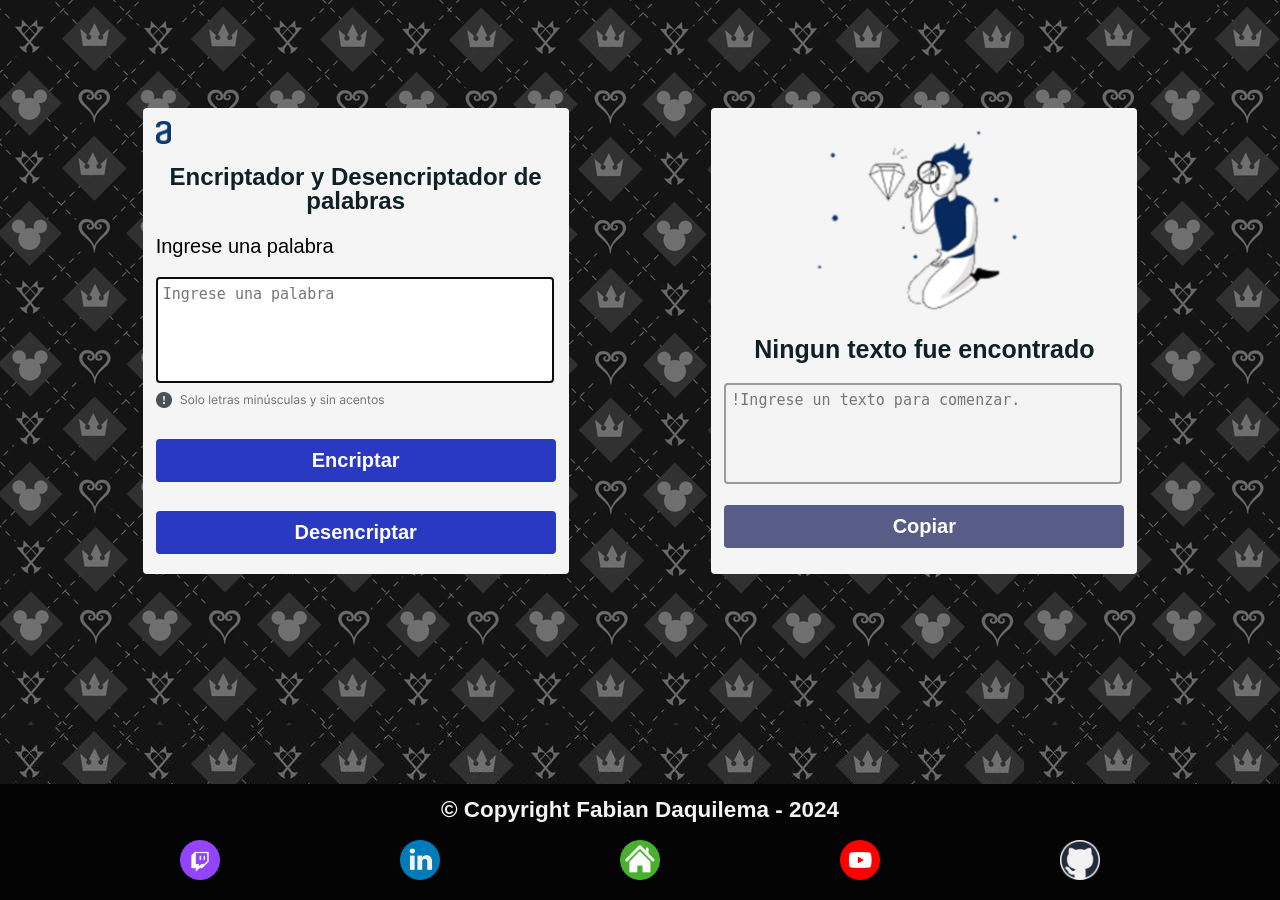
==== index.html @ 50957532 "Add files via upload" ====
<!DOCTYPE html>
<html lang="en"> 
    <head> <!-- es el cerebro de la pagina web -->
        <meta charset="UTF-8">   <!-- Para usar la escritura latina -->
        <title>Encriptador y Desencriptador</title> <!-- Da nombre a la pagina -->
        <meta name="viewport" content="width=device-width, minimum-scale=1, initial-scale=1"> <!-- Para que se adapte a la pantalla en la que se encuentra -->
        <link rel="shortcut icon" href="./IMG/Kirbo.ico"> <!-- Da icono a la pestaña de la pagina -->
        <link rel="stylesheet" href="./CSS/reset.css"> <!-- Conecta el archivo CSS para ser usado en la pagina --><!-- Este CSS es para quitar los diseños que estan por defectos-->
        <link rel="stylesheet" href="./CSS/style.css"> <!-- Conecta el archivo CSS para ser usado en la pagina --><!-- Este CSS es para darle forma y diseño a nuestra pagina-->
        <script type="text/javascript" src="./JS/funciones.js"></script> <!-- Conecta el archivo js para ser usado en la pagina --><!-- Este sj contiene las funciones de encriptar y desencriptar de la pagina-->
    </head>
    
    <body>
        <div id="content">
            <main>
                <div class="movil">
                    <form> <!-- Para crear formulario en mi pagina -->
                        <div> <img src="IMG/logo.png"  alt="logo" class="alura"></img> </div><!-- Conecta el archivo jpg para ser usado en la pagina-->
                        
                        <h1>Encriptador y Desencriptador de palabras</h1> <!-- Para titulo que se visualisa -->
                        
                        <div class="inicio">
                            <!-- Usar el mismo nombre del for e id ayuda a que esten entrelasados -->
                            <label for="frase">Ingrese una palabra</label> <!-- muestra texto en pantalla de un formulario-->
                            <textarea id="frase" name="" type="text" onkeyup="remplazar(this)" placeholder="Ingrese una palabra"></textarea>
                            <!-- crea un cuadro para ingresar texto y que sea obligatorio de llenar dentro de un formulario, ademas tendra una funcion que se estara cumpliendo consecutivamente-->
                        </div> 
        
                        <img src="IMG/infor.png"  alt="infor"></img><!-- Conecta el archivo jpg para ser usado en la pagina-->
        
                        <button type="button" onclick="encriptar()" id="enc">Encriptar</button> <!-- crea un boton que al ser presionado va a ejecutar una funcion del js-->
                        <button type="button" onclick="desencriptar()" id="desen">Desencriptar</button>
                    </form>
        
                    <form class="mostrar" id="cuadro_dos"> <!-- Para crear formulario en mi pagina -->
                        <div style="text-align: center;"> <img src="IMG/vacio.png"  id="busqueda"></img>  </div><!-- Conecta el archivo jpg para ser usado en la pagina-->
                       
                        <h1 id="mensaje">Ningun texto fue encontrado</h1> <!-- Para titulo que se visualisa -->
                                        
                        <div class="codificar"><textarea id="respuesta"  type="text" placeholder="!Ingrese un texto para comenzar." disabled="disabled"></textarea></div> <!-- muestra texto en pantalla de un formulario y sera el encargado de mostrar el resultado de la codificacion y decodificacion -->
                        
                        <button type="button" onclick="copiar()" disabled="disabled" id="cop">Copiar</button><!-- crea un boton que al ser presionado va a ejecutar una funcion del js-->
                    </form>
                </div>

            </main>
    
            <footer>
                <section class="pie" style="margin-bottom: 5px;"> <p class="copyright">© Copyright Fabian Daquilema - 2024</p> </section>
            
                <section style="display: flex; margin: 13.2px 0; justify-content: space-evenly;align-content: center;">
                    <div>
                        <a href="https://www.twitch.tv/kirbo1997" target="_blank"><img src="IMG/twitch.png" alt="Twitch" class="enlace"></img></a> <!-- Conecta el archivo jpg para ser usado en la pagina para usarlo como hipervinculo y le doy un nombre a esa imagen-->
                    </div>
                    
                    <div>
                        <a href="https://www.linkedin.com/in/fabian-daquilema-aguayo-8b4745134" target="_blank"><img src="IMG/linkedin.png" alt="Linkedin" class="enlace"></img></a> <!-- Conecta el archivo jpg para ser usado en la pagina para usarlo como hipervinculo y le doy un nombre a esa imagen-->
                    </div>
                
                    <div>
                        <a href="https://kirbo97.github.io/Portafolio/"><img src="IMG/Home.png" alt="Menu" class="enlace"></img></a> <!-- Conecta el archivo jpg para ser usado en la pagina para usarlo como hipervinculo y le doy un nombre a esa imagen-->
                    </div>
    
                    <div>
                        <a href="https://www.youtube.com/@kirbo1997" target="_blank"><img src="IMG/youtube.png"  alt="Youtube" class="enlace"></img></a> <!-- Conecta el archivo jpg para ser usado en la pagina para usarlo como hipervinculo y le doy un nombre a esa imagen-->
                    </div>
    
                    <div>
                        <a href="https://github.com/Kirbo97?tab=repositories" target="_blank"><img src="IMG/GitHub-v2.png" alt="Github" class="enlace"></img></a> <!-- Conecta el archivo jpg para ser usado en la pagina para usarlo como hipervinculo y le doy un nombre a esa imagen-->
                    </div>
                </section>
            </footer> 
        </div>    
    </body>
</html>
---- CSS/style.css ----
/* ********************************* */
/*  Diseños para Moviles (426 x 790) */
/* ********************************* */

/*Con la linea para que se adapte a la pantalla en la que se encuentra, el tamaño para el Movil es (max-width:426px), sin es linea el tamaño para Movil es (max-width:980px)*/

/* defino que solo altere estos elementos cuando la pantalla del dispositivo sea un telefono */
@media screen and (max-width:980px){
    form {
        width: 85% !important; /* le indico que ocupe un margen externo arriba, derecha, abajo y para izquierda */
    }

    .movil{
        align-items: center !important; /* le indico que los elemento del bloque flexible se organinse en columna*/
        margin:7vh 0 !important;
    }

    #cuadro_dos{
        margin-top: 5em !important; /* le doy un margen superior*/
    }

    section .enlace {
        width: 30px !important; /* ajusto el tamaño que tendra esta clase */
    }

    section .copyright {
        font-size:  5vw !important; /* defino el tamaño del texto*/
    }

    #cop{
        margin-top: 15px !important; /* le doy un margen superior*/
    }
}

/* defino que solo altere estos elementos cuando la pantalla del dispositivo sea un telefono y que este en vertical*/
@media screen and (max-height:600px) and (orientation:landscape){  

    #cuadro_dos{
        margin-top: 5em !important; /* le doy un margen superior*/
    }

    #movil{
        align-items: center !important; /* le indico que los elemento del bloque flexible se organinse en columna*/
        row-gap: 12vh !important;
        margin:7vh 0 !important;
    } 

    .inicio textarea, .codificar textarea {
        width: 96.6% !important; /* defino el ancho del cuadro de texto */
    }

    #cop{
        margin-top: 15px !important; /* le doy un margen superior*/
    }

    section .copyright {
        font-size: 21.5px !important; /* defino el tamaño del texto*/
    }
}

/* ******************* */
/*  Diseños generales  */
/* ******************* */

/* La etiqueta "html" tendra cierta carasteristica */
html{
    height: 100%; /* Para que ocupe toda la altura */
    font-size: 100%;
    margin: 0px; 
    padding: 0px; 
}

/* La etiqueta "body" tendra cierta carasteristica */
body {
    background: url('../IMG/fondo.jpg') repeat; 
    background-attachment: fixed;
    margin: 0;
    padding: 0;
    display: flex; /* Usamos flexbox para organizar el contenido */
    flex-direction: column; /* La dirección de los elementos será de arriba a abajo */
    min-height: 100vh; /* Asegura que el body tenga al menos la altura de la ventana */
}

/* esta ID evita que el borde golpee debajo de objetos flotantes */
#content {
    font-family: 'Helvetica', 'Arial', sans-serif;
    line-height: 1.5em;
    overflow: hidden;
    z-index: 0;
    flex-grow: 1; /* Permite que el contenido principal crezca para ocupar el espacio restante */
    display: flex;
    justify-content: space-between;
    flex-direction: column;
}

/* Centra los formularios */
.movil {
    margin: 12vh 0;
    display: flex;
    justify-content: space-evenly;
    flex-wrap: wrap;
}

/* defino que la etiqueta "form" tendra tendra ciertas caracteristicas */
form {
    width: 400px; /* ajusto el tamaño que tendra esta clase */
    padding: 13px 13px 0 13px; /* le indico que ocupe un relleno de 13px para arriba, derecha, abajo y para izquierda */
    background-color: whitesmoke; /* defino un color de fondo */
    border-radius: 4px; /* le indico que las esquinas de los bordes sean curveados */
    font-size: 12px; /* defino el tamaño del texto*/
}

/* defino que solo la etiqueta "button" dentro del bloque con la etiqueta "form" tendra tendra ciertas caracteristicas */
form button {
    padding: 10px; /* le indico que ocupe un relleno de 20px para todo los lados */
    margin-bottom: 5%; /* le doy un margen inferior*/
    width: 100%; /* ajusto el tamaño que tendra esta clase */
    font-size: 20px; /* defino el tamaño del texto*/
    font-weight: bold;  /* ajusto el formato del texto para que tenga negrita*/
    color: white; /* defino el color del texto */
    background-color: rgb(41, 57, 194); /* defino un color de fondo */
    border: none; /* defino que no tenga bordes */
    border-radius: 4px; /* le indico que las esquinas de los bordes sean curveados */
    transition: 800ms; /* el doy un tiempo de transicion para cuando va a sufrir un cambio fisico se tome ese tiempo*/
    cursor:pointer; /* el maus cambiara al estar sobre el*/
}

/* defino que solo la etiqueta "button" con propiedad "hover" (detecta cuando el maus este en sima) y propiedad "enabled" (aplica a todo lo que este abilitado) dentro del bloque con la etiqueta "form", solo ejecute las caracteristicas mientras que el maus este sobre el y cuando este activado*/
form button:hover:enabled {
    box-shadow: 4px 4px 30px 2px #000000; /* el doy un formato al borde que en este caso es de sombra 10 desplazamiento-x | 10 desplazamiento-y | 30 radio de desenfoque | 15 radio de extensión | color*/
}

/* defino que solo la etiqueta "button" con propiedad "disabled" (aplica a todo lo que este desabilitado) dentro del bloque con la etiqueta "form", solo ejecute las caracteristicas a todo lo que este desactivado*/
form button:disabled {
    background-color: rgb(88, 93, 136); /* defino un color de fondo */
}

.inicio textarea, .codificar textarea {
    width: 96%; /* defino el ancho del cuadro de texto */ /* defino el ancho del cuadro de texto */
}

/* *************** */
/*  PRIMER CUADRO  */
/* *************** */

/* defino que solo la clase "alura" tendra tendra ciertas caracteristicas */
.alura {
    width: 15px; /* ajusto el tamaño que tendra esta clase */
}

/* defino que solo la etiqueta "h1" dentro del bloque con la etiqueta "form" y la id "mensaje" dentro de la etiqueta "h1" tendra tendra ciertas caracteristicas */
form h1, #mensaje {
    color: #0f2027; /* defino el color del texto */
    text-align: center; /* defino que el texto este centrado*/
    display: block; /* le indico que el elemento sea como un bloque al igual que la etiqueta "div" respetando el ancho, el alto y los márgenes verticales de cada elemento*/
    font-size: 2em; /* defino el tamaño del texto*/
    margin-block-start: 0.55em; /* defino la posisiones del texto*/
    margin-block-end: 0.67em; /* defino la posisiones del texto*/
    margin-inline-start: 0px; /* defino la posisiones del texto*/
    margin-inline-end: 0px; /* defino la posisiones del texto*/
    font-weight: bold; /* defino el formato del en negrita*/
}

/* defino que solo la clase "inicio" tendra tendra ciertas caracteristicas */
.inicio {
    font-size: 20px; /* defino el tamaño del texto*/
    display: flex; /* le indico que el elemento sea como un bloque (igual que la etiqueta "div") flexible y estaran en la misma linea (segun como este el html) ademas cada elemento se ajustara al tamaño proporcionado por bloque en el que se encuentran*/
    flex-direction: column; /* le indico que los elemento del bloque flexible se organinse en columna*/
}

/* defino que solo etiqueta "label" dentro del bloque con la clase "inicio" tendra tendra ciertas caracteristicas */
.inicio label{
    padding: 5px 0 14px 0; /* le indico que ocupe un margen externo (arriba, derecha, abajo y izquierda) */
}

/* defino que solo etiqueta "input" dentro del bloque con la clase "inicio" tendra tendra ciertas caracteristicas */
.inicio textarea {
    height: 10vh; /* defino el alto del cuadro de texto */
    resize: none; /* Desactiva el redimensionamiento del cuadro de texto */
    border: 2px solid #0c0c0c; /* le indico que los bordes tengan un grosor de 2px, el tipo de borde y el color */
	border-radius: 4px; /* le indico que las esquinas de los bordes sean curveados */
	font-size: 15px; /* defino el tamaño del texto*/
	padding: 6px 5px; /* le indico que ocupe un margen externo vertical (arriba y abajo) y horizontal (derecha y izquierda) */
    margin: 5px 0 8px 0; /* le indico que ocupe un margen externo arriba, derecha, abajo y para izquierda */
}

/* defino que solo la id "enc" tendra tendra ciertas caracteristicas */
#enc{
	margin-top: 22px; /* le doy un margen superior*/
}

/* defino que solo la id "desenc" tendra tendra ciertas caracteristicas */
#desen{
	margin-top: 9px; /* le doy un margen superior*/
}

/* **************** */
/*  SEGUNDO CUADRO  */
/* **************** */

/* defino que solo la clase "mostrar" tendra tendra ciertas caracteristicas */
.mostrar{
    display: flex; /* le indico que el elemento sea como un bloque (igual que la etiqueta "div") flexible y estaran en la misma linea (segun como este el html) ademas cada elemento se ajustara al tamaño proporcionado por bloque en el que se encuentran*/
    flex-direction: column; /* le indico que los elemento del bloque flexible se organinse en columna*/
}

/* defino que solo la clase "busqueda" tendra tendra ciertas caracteristicas */
#busqueda {
    width: 230px; /* ajusto el tamaño que tendra esta clase */
}

/* defino que solo la id "mensaje" tendra tendra ciertas caracteristicas */
#mensaje {
    font-size: 25px; /* defino el tamaño del texto*/
}

/* defino que solo etiqueta "input" dentro del bloque con la clase "codificar" tendra tendra ciertas caracteristicas */
.codificar textarea {
    height: 9.5vh; /* defino el alto del cuadro de texto */
    resize: none; /* Desactiva el redimensionamiento del cuadro de texto */
    border: 2px solid #9b9999; /* le indico que los bordes tengan un grosor de 2px, el tipo de borde y el color */
	border-radius: 4px; /* le indico que las esquinas de los bordes sean curveados */
	font-size: 15px; /* defino el tamaño del texto*/
	padding: 6px 5px; /* le indico que ocupe un margen externo vertical (arriba y abajo) y horizontal (derecha y izquierda) */
    margin: 5px 0 8px 0; /* le indico que ocupe un margen externo arriba, derecha, abajo y para izquierda */
}

/* defino que solo la id "cop" tendra tendra ciertas caracteristicas */
#cop{
    margin-top: 5px; /* le doy un margen superior*/
}

/* **************** */
/*  Pied de pagina  */
/* **************** */

/* defino que solo la etiqueta "footer" tendra tendra ciertas caracteristicas */
footer { 
    background: rgb(4, 4, 4); /* defino que color de fondo */
    width: 100%;  /* ajusto el tamaño que tendra esta clase */
    display: flex; /* le indico que el elemento sea como un bloque (igual que la etiqueta "div") flexible y estaran en la misma linea (segun como este el html) ademas cada elemento se ajustara al tamaño interno proporcionado por bloque en el que se encuentran*/
    flex-direction: column; /* le indico que los elemento del bloque flexible se organinse en columna*/
}

/* defino que solo la etiqueta "section" tendra tendra ciertas caracteristicas */
section.pie{
    display: flex; /* le indico que el elemento sea como un bloque (igual que la etiqueta "div") flexible y estaran en la misma linea (segun como este el html) ademas cada elemento se ajustara al tamaño interno proporcionado por bloque en el que se encuentran*/
    flex-direction: row; /* le indico que los elemento del bloque flexible se organinse en fila*/
}

/* defino que solo la clase "copyright" dentro del bloque con la etiqueta "section" tendra tendra ciertas caracteristicas */
section .copyright {
    display: flex; /* le indico que el elemento sea como un bloque (igual que la etiqueta "div") flexible y estaran en la misma linea (segun como este el html) ademas cada elemento se ajustara al tamaño interno proporcionado por bloque en el que se encuentran*/
    flex-direction: row; /* le indico que los elemento del bloque flexible se organinse en fila*/
    font-size: 22.5px; /* defino el tamaño del texto*/
    color: #f3f5f3; /* defino el color del texto*/
    font-weight: bold;  /* ajusto el formato del texto para que tenga negrita*/
    margin:  14px auto 0 auto; /* le pongo el margen al posedor de esta clase para alinear la altura de la letra (arriba, derecha, abajo y izquierda)*/
}

/* defino que solo la clase "logo" dentro del bloque con la etiqueta "section" tendra tendra ciertas caracteristicas */
section .logo {
    width: 40px; /* ajusto el tamaño que tendra esta clase */
}

/* defino que solo la clase "enlace" dentro del bloque con la etiqueta "section" tendra tendra ciertas caracteristicas */
section .enlace {
    width: 40px; /* ajusto el tamaño que tendra esta clase */
}
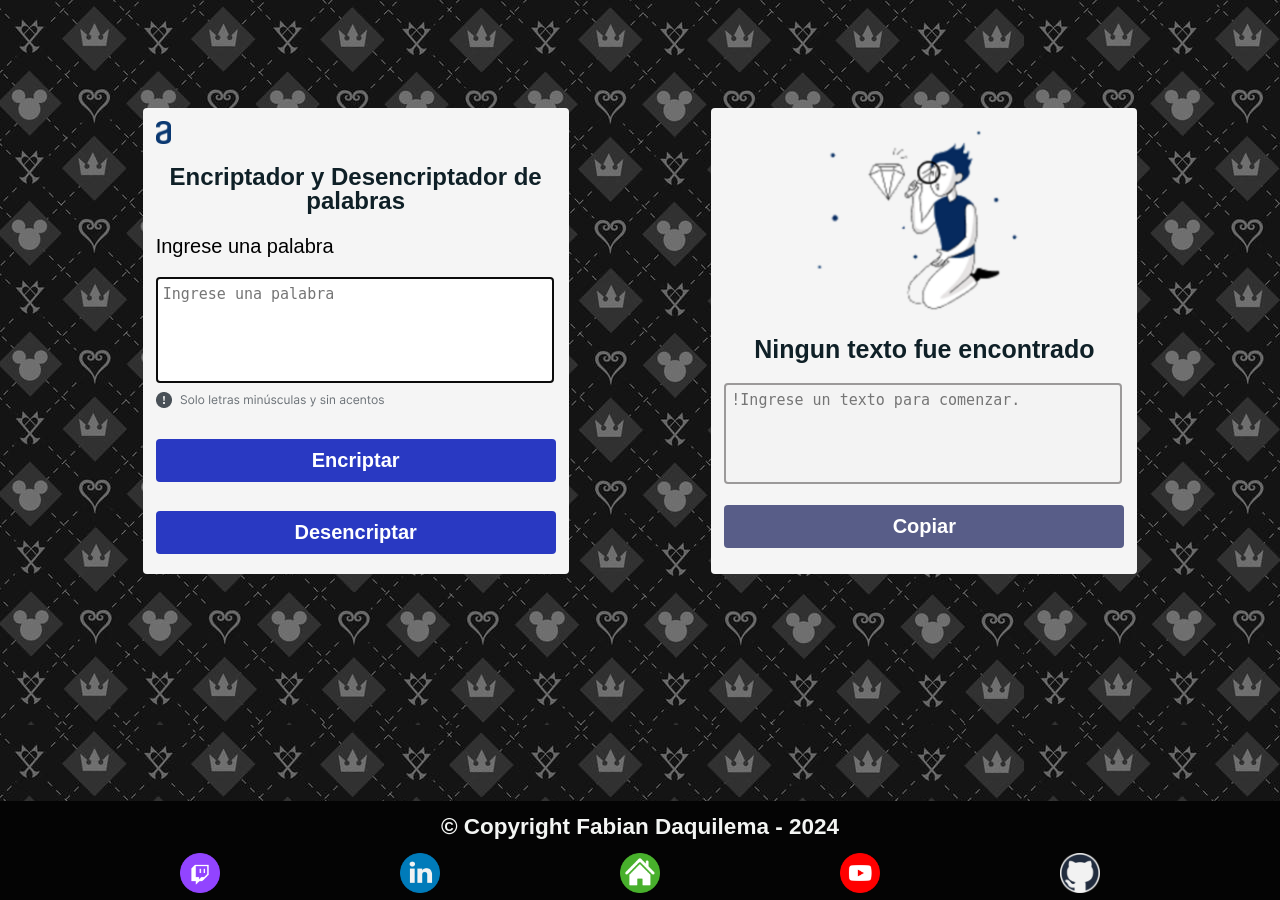
==== commit 8211defd: "Add files via upload" ====
--- a/index.html
+++ b/index.html
@@ -46,11 +46,11 @@
             </main>
     
             <footer>
-                <section class="pie" style="margin-bottom: 5px;"> <p class="copyright">© Copyright Fabian Daquilema - 2024</p> </section>
+                <section class="pie"> <p class="copyright">© Copyright Fabian Daquilema - 2024</p> </section>
             
-                <section style="display: flex; margin: 13.2px 0; justify-content: space-evenly;align-content: center;">
+                <section style="display: flex; margin: 14px 0 0 0; justify-content: space-evenly;align-content: center;">
                     <div>
-                        <a href="https://www.twitch.tv/kirbo1997" target="_blank"><img src="IMG/twitch.png" alt="Twitch" class="enlace"></img></a> <!-- Conecta el archivo jpg para ser usado en la pagina para usarlo como hipervinculo y le doy un nombre a esa imagen-->
+                        <a href="https://www.twitch.tv/el_kirbo1997" target="_blank"><img src="IMG/twitch.png" alt="Twitch" class="enlace"></img></a> <!-- Conecta el archivo jpg para ser usado en la pagina para usarlo como hipervinculo y le doy un nombre a esa imagen-->
                     </div>
                     
                     <div>
@@ -62,7 +62,7 @@
                     </div>
     
                     <div>
-                        <a href="https://www.youtube.com/@kirbo1997" target="_blank"><img src="IMG/youtube.png"  alt="Youtube" class="enlace"></img></a> <!-- Conecta el archivo jpg para ser usado en la pagina para usarlo como hipervinculo y le doy un nombre a esa imagen-->
+                        <a href="https://www.youtube.com/@El_kirbo1997" target="_blank"><img src="IMG/youtube.png"  alt="Youtube" class="enlace"></img></a> <!-- Conecta el archivo jpg para ser usado en la pagina para usarlo como hipervinculo y le doy un nombre a esa imagen-->
                     </div>
     
                     <div>
@@ -72,4 +72,4 @@
             </footer> 
         </div>    
     </body>
-</html>+</html>
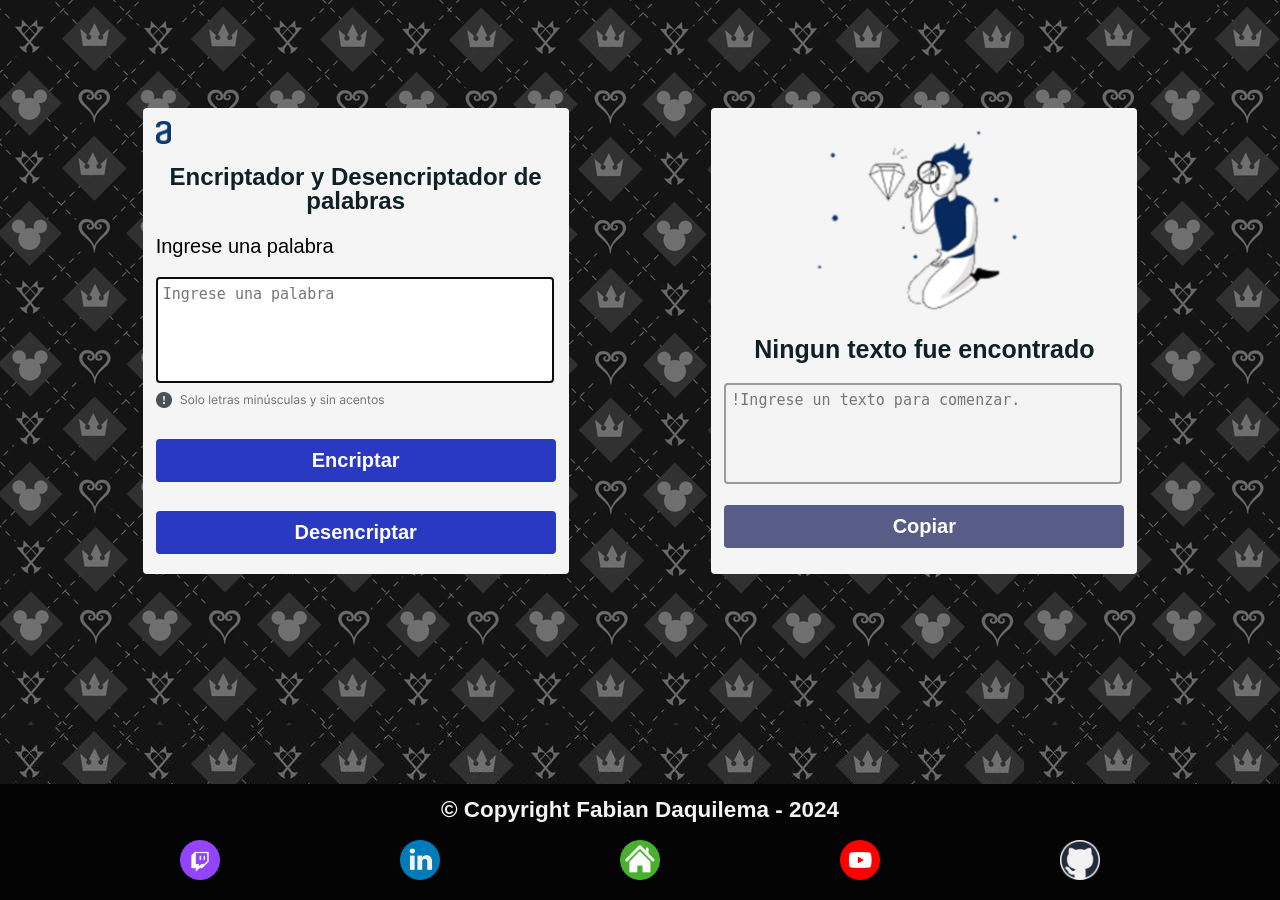
==== commit fa41c1c0: "Add files via upload" ====
--- a/index.html
+++ b/index.html
@@ -7,10 +7,17 @@
         <link rel="shortcut icon" href="./IMG/Kirbo.ico"> <!-- Da icono a la pestaña de la pagina -->
         <link rel="stylesheet" href="./CSS/reset.css"> <!-- Conecta el archivo CSS para ser usado en la pagina --><!-- Este CSS es para quitar los diseños que estan por defectos-->
         <link rel="stylesheet" href="./CSS/style.css"> <!-- Conecta el archivo CSS para ser usado en la pagina --><!-- Este CSS es para darle forma y diseño a nuestra pagina-->
+        <link rel="stylesheet" href="./CSS/Pantalla_carga.css"> <!-- Conecta el archivo CSS para ser usado en la pagina --><!-- Este CSS es para mostrarlo en pantalla haste que la pagina prinsipal este cargado por completo-->
         <script type="text/javascript" src="./JS/funciones.js"></script> <!-- Conecta el archivo js para ser usado en la pagina --><!-- Este sj contiene las funciones de encriptar y desencriptar de la pagina-->
     </head>
     
     <body>
+        <!-- Pantalla de carga -->
+        <div id="loading-screen">
+            <div class="loader"></div>
+            <p>Cargando...</p>
+        </div>
+
         <div id="content">
             <main>
                 <div class="movil">
@@ -46,9 +53,9 @@
             </main>
     
             <footer>
-                <section class="pie"> <p class="copyright">© Copyright Fabian Daquilema - 2024</p> </section>
+                <section class="pie" style="margin-bottom: 5px;"> <p class="copyright">© Copyright Fabian Daquilema - 2024</p> </section>
             
-                <section style="display: flex; margin: 14px 0 0 0; justify-content: space-evenly;align-content: center;">
+                <section style="display: flex; margin: 13.2px 0; justify-content: space-evenly;align-content: center;">
                     <div>
                         <a href="https://www.twitch.tv/el_kirbo1997" target="_blank"><img src="IMG/twitch.png" alt="Twitch" class="enlace"></img></a> <!-- Conecta el archivo jpg para ser usado en la pagina para usarlo como hipervinculo y le doy un nombre a esa imagen-->
                     </div>
@@ -71,5 +78,12 @@
                 </section>
             </footer> 
         </div>    
+
+        <!-- Ocultar la pantalla de carga cuando termine de cargar la página -->
+        <script>
+            window.addEventListener("load", function () {
+                document.getElementById("loading-screen").style.display = "none";
+            });
+        </script>
     </body>
 </html>
--- a/CSS/Pantalla_carga.css
+++ b/CSS/Pantalla_carga.css
@@ -0,0 +1,34 @@
+/* ******************* */
+/*  Diseños generales  */
+/* ******************* */
+
+/* Pantalla de carga */ 
+#loading-screen { 
+    position: fixed; inset: 0; 
+    background-color: white; 
+    display: flex; 
+    flex-direction: column; 
+    justify-content: center; 
+    align-items: center; 
+    z-index: 99999; 
+}
+
+/* Círculo de carga */ 
+#loading-screen .loader { 
+    width: 45px; 
+    height: 45px; 
+    border: 5px solid #ddd; 
+    border-top-color: #333; 
+    border-radius: 50%; 
+    animation: girar 0.8s linear infinite; 
+}
+
+/* Texto */ 
+#loading-screen p { 
+    margin-top: 15px; 
+    font-family: Arial, sans-serif; 
+} 
+
+@keyframes girar { 
+    to { transform: rotate(360deg); } 
+}
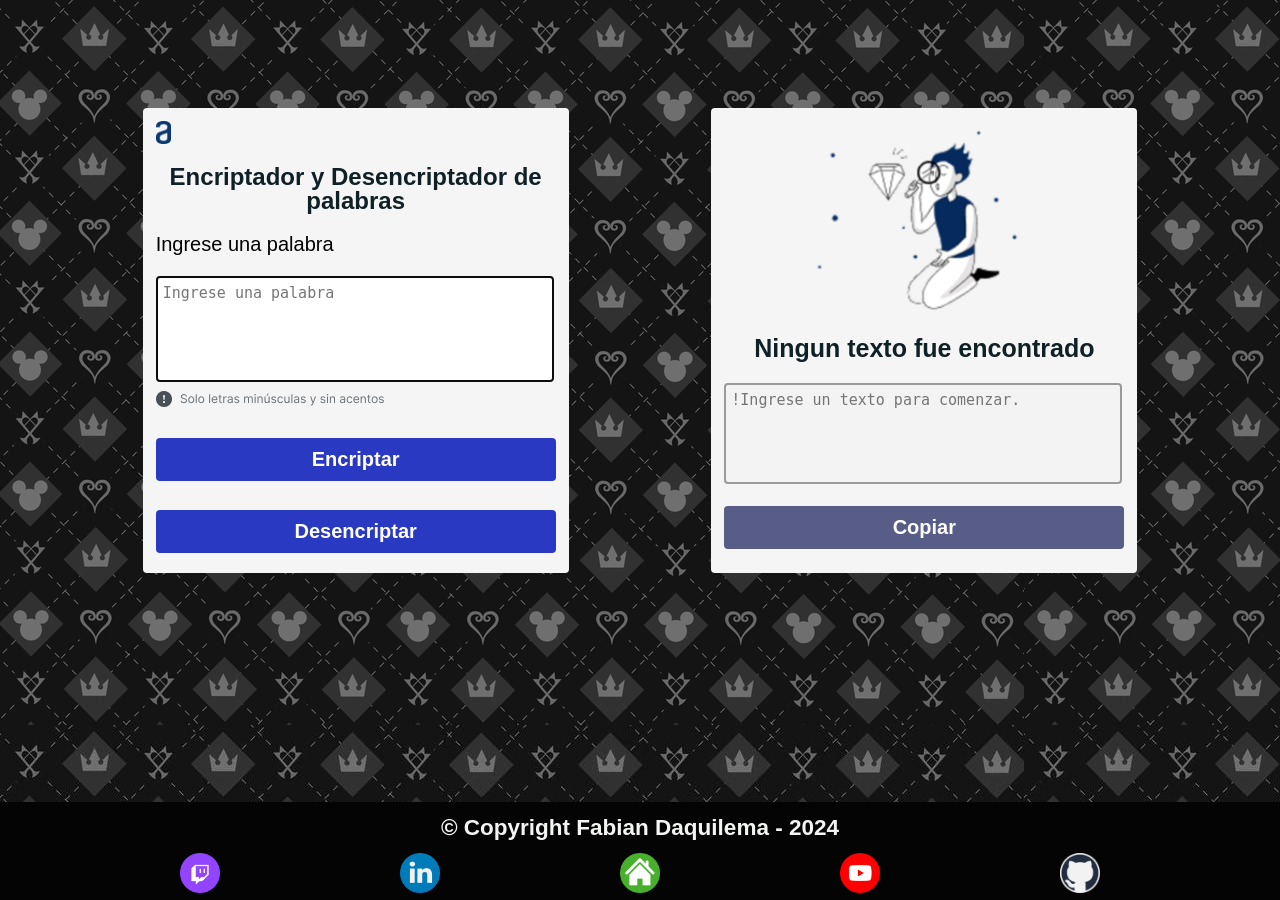
==== commit 21408c0c: "Add files via upload" ====
--- a/index.html
+++ b/index.html
@@ -7,16 +7,13 @@
         <link rel="shortcut icon" href="./IMG/Kirbo.ico"> <!-- Da icono a la pestaña de la pagina -->
         <link rel="stylesheet" href="./CSS/reset.css"> <!-- Conecta el archivo CSS para ser usado en la pagina --><!-- Este CSS es para quitar los diseños que estan por defectos-->
         <link rel="stylesheet" href="./CSS/style.css"> <!-- Conecta el archivo CSS para ser usado en la pagina --><!-- Este CSS es para darle forma y diseño a nuestra pagina-->
-        <link rel="stylesheet" href="./CSS/Pantalla_carga.css"> <!-- Conecta el archivo CSS para ser usado en la pagina --><!-- Este CSS es para mostrarlo en pantalla haste que la pagina prinsipal este cargado por completo-->
         <script type="text/javascript" src="./JS/funciones.js"></script> <!-- Conecta el archivo js para ser usado en la pagina --><!-- Este sj contiene las funciones de encriptar y desencriptar de la pagina-->
+        <script type="text/javascript" src="./JS/include.js" defer></script> <!-- Conecta el archivo js para ser usado en la pagina --><!-- Este sj contiene la funcion de insertar el nav y footer a la pagina-->    
     </head>
     
     <body>
         <!-- Pantalla de carga -->
-        <div id="loading-screen">
-            <div class="loader"></div>
-            <p>Cargando...</p>
-        </div>
+        <div id="loading"></div>
 
         <div id="content">
             <main>
@@ -53,9 +50,9 @@
             </main>
     
             <footer>
-                <section class="pie" style="margin-bottom: 5px;"> <p class="copyright">© Copyright Fabian Daquilema - 2024</p> </section>
+                <section class="pie"> <p class="copyright">© Copyright Fabian Daquilema - 2024</p> </section>
             
-                <section style="display: flex; margin: 13.2px 0; justify-content: space-evenly;align-content: center;">
+                <section style="display: flex; margin: 14px 0 0 0; justify-content: space-evenly;align-content: center;">
                     <div>
                         <a href="https://www.twitch.tv/el_kirbo1997" target="_blank"><img src="IMG/twitch.png" alt="Twitch" class="enlace"></img></a> <!-- Conecta el archivo jpg para ser usado en la pagina para usarlo como hipervinculo y le doy un nombre a esa imagen-->
                     </div>
@@ -78,12 +75,5 @@
                 </section>
             </footer> 
         </div>    
-
-        <!-- Ocultar la pantalla de carga cuando termine de cargar la página -->
-        <script>
-            window.addEventListener("load", function () {
-                document.getElementById("loading-screen").style.display = "none";
-            });
-        </script>
     </body>
 </html>
--- a/CSS/style.css
+++ b/CSS/style.css
@@ -84,7 +84,7 @@
 /* esta ID evita que el borde golpee debajo de objetos flotantes */
 #content {
     font-family: 'Helvetica', 'Arial', sans-serif;
-    line-height: 1.5em;
+    line-height: 1.47em;
     overflow: hidden;
     z-index: 0;
     flex-grow: 1; /* Permite que el contenido principal crezca para ocupar el espacio restante */
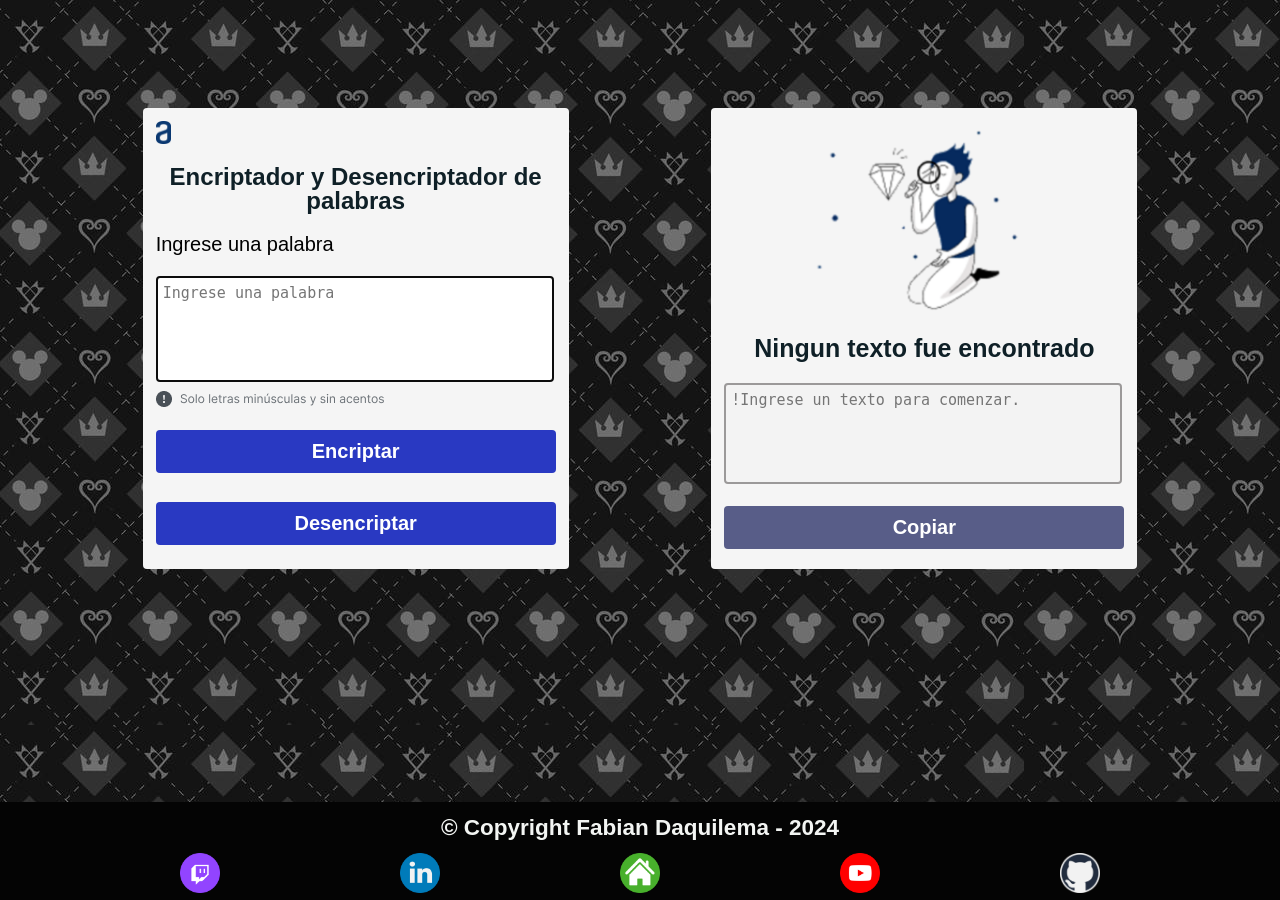
==== commit 797cdafc: "Add files via upload" ====
--- a/index.html
+++ b/index.html
@@ -18,7 +18,7 @@
         <div id="content">
             <main>
                 <div class="movil">
-                    <form> <!-- Para crear formulario en mi pagina -->
+                    <form class="inicio_form"> <!-- Para crear formulario en mi pagina -->
                         <div> <img src="IMG/logo.png"  alt="logo" class="alura"></img> </div><!-- Conecta el archivo jpg para ser usado en la pagina-->
                         
                         <h1>Encriptador y Desencriptador de palabras</h1> <!-- Para titulo que se visualisa -->
@@ -29,8 +29,8 @@
                             <textarea id="frase" name="" type="text" onkeyup="remplazar(this)" placeholder="Ingrese una palabra"></textarea>
                             <!-- crea un cuadro para ingresar texto y que sea obligatorio de llenar dentro de un formulario, ademas tendra una funcion que se estara cumpliendo consecutivamente-->
                         </div> 
-        
-                        <img src="IMG/infor.png"  alt="infor"></img><!-- Conecta el archivo jpg para ser usado en la pagina-->
+
+                        <img src="IMG/infor.png"  alt="infor" style="width: 228.99px;"></img><!-- Conecta el archivo jpg para ser usado en la pagina-->
         
                         <button type="button" onclick="encriptar()" id="enc">Encriptar</button> <!-- crea un boton que al ser presionado va a ejecutar una funcion del js-->
                         <button type="button" onclick="desencriptar()" id="desen">Desencriptar</button>
--- a/CSS/style.css
+++ b/CSS/style.css
@@ -1,3 +1,5 @@
+@import url('Pantalla_carga.css');
+
 /* ********************************* */
 /*  Diseños para Moviles (426 x 790) */
 /* ********************************* */
@@ -161,6 +163,12 @@
     font-weight: bold; /* defino el formato del en negrita*/
 }
 
+/* defino que solo la clase "inicio_form" tendra tendra ciertas caracteristicas */
+.inicio_form {
+    display: flex; /* le indico que el elemento sea como un bloque (igual que la etiqueta "div") flexible y estaran en la misma linea (segun como este el html) ademas cada elemento se ajustara al tamaño proporcionado por bloque en el que se encuentran*/
+    flex-direction: column; /* le indico que los elemento del bloque flexible se organinse en columna*/
+}
+
 /* defino que solo la clase "inicio" tendra tendra ciertas caracteristicas */
 .inicio {
     font-size: 20px; /* defino el tamaño del texto*/
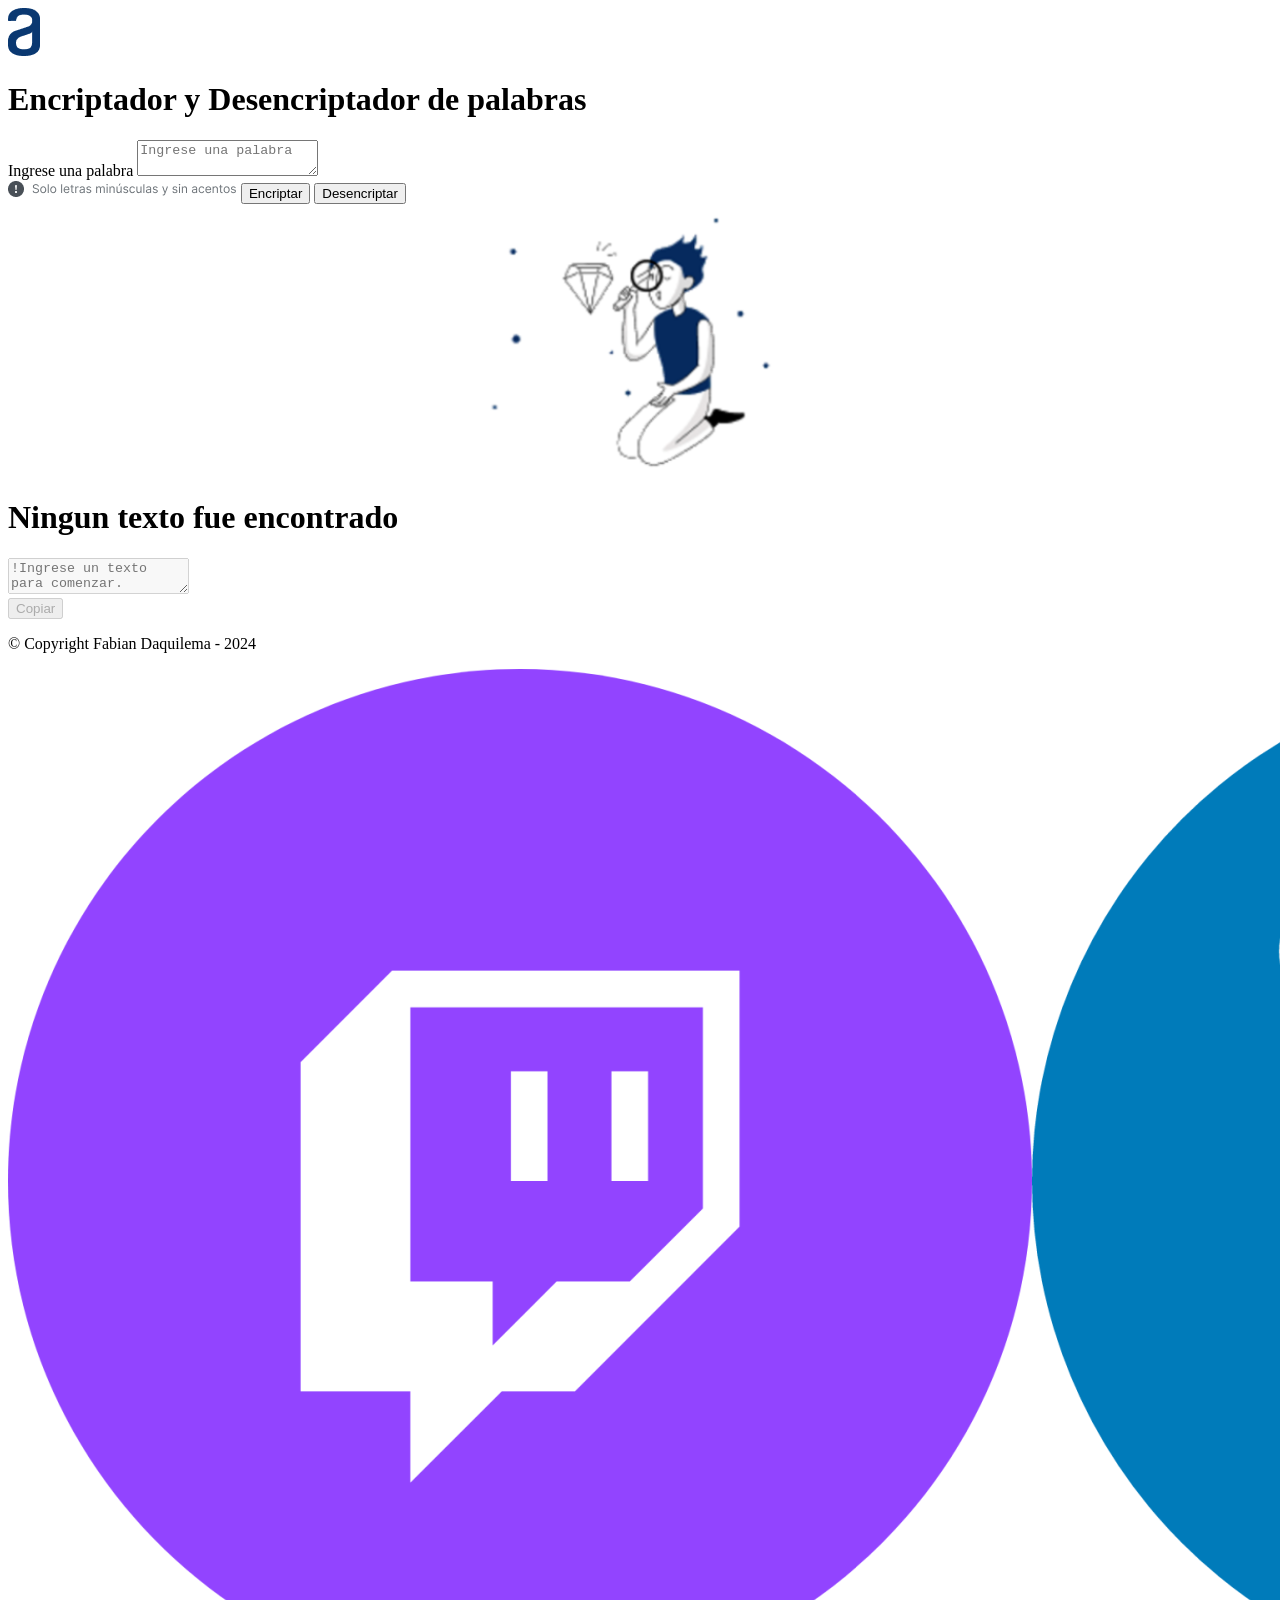
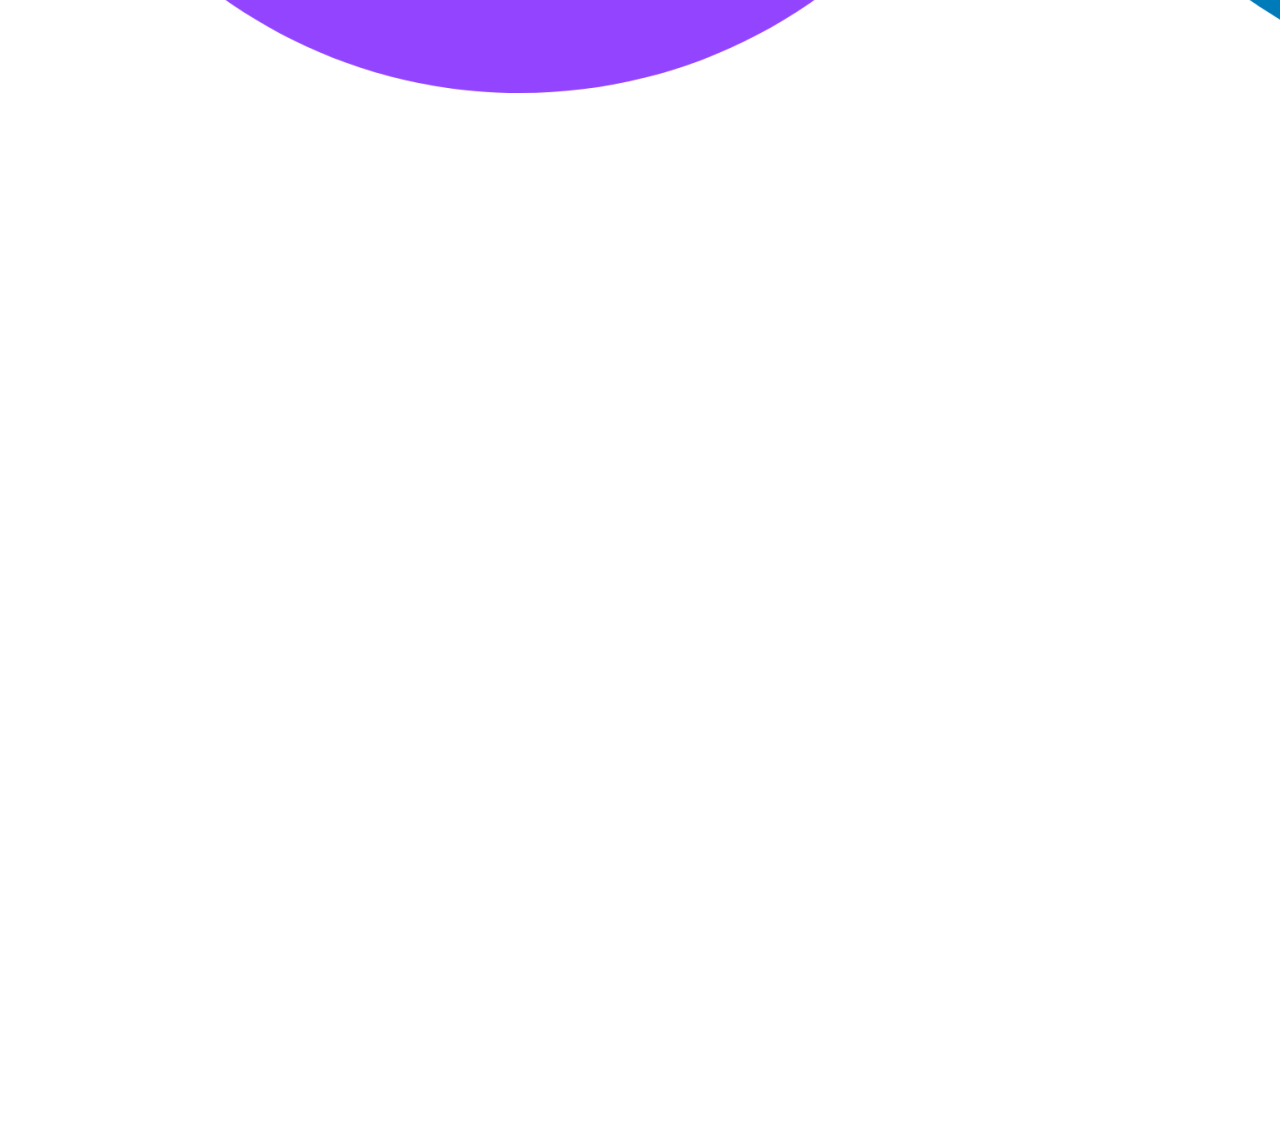
==== commit b77c1f66: "Add files via upload" ====
--- a/index.html
+++ b/index.html
@@ -4,11 +4,11 @@
         <meta charset="UTF-8">   <!-- Para usar la escritura latina -->
         <title>Encriptador y Desencriptador</title> <!-- Da nombre a la pagina -->
         <meta name="viewport" content="width=device-width, minimum-scale=1, initial-scale=1"> <!-- Para que se adapte a la pantalla en la que se encuentra -->
-        <link rel="shortcut icon" href="./IMG/Kirbo.ico"> <!-- Da icono a la pestaña de la pagina -->
-        <link rel="stylesheet" href="./CSS/reset.css"> <!-- Conecta el archivo CSS para ser usado en la pagina --><!-- Este CSS es para quitar los diseños que estan por defectos-->
-        <link rel="stylesheet" href="./CSS/style.css"> <!-- Conecta el archivo CSS para ser usado en la pagina --><!-- Este CSS es para darle forma y diseño a nuestra pagina-->
-        <script type="text/javascript" src="./JS/funciones.js"></script> <!-- Conecta el archivo js para ser usado en la pagina --><!-- Este sj contiene las funciones de encriptar y desencriptar de la pagina-->
-        <script type="text/javascript" src="./JS/include.js" defer></script> <!-- Conecta el archivo js para ser usado en la pagina --><!-- Este sj contiene la funcion de insertar el nav y footer a la pagina-->    
+        <link rel="shortcut icon" href="/Encriptador-de-texto/IMG/Kirbo.ico"> <!-- Da icono a la pestaña de la pagina -->
+        <link rel="stylesheet" href="/Encriptador-de-texto/CSS/reset.css"> <!-- Conecta el archivo CSS para ser usado en la pagina --><!-- Este CSS es para quitar los diseños que estan por defectos-->
+        <link rel="stylesheet" href="/Encriptador-de-texto/CSS/style.css"> <!-- Conecta el archivo CSS para ser usado en la pagina --><!-- Este CSS es para darle forma y diseño a nuestra pagina-->
+        <script type="text/javascript" src="/Encriptador-de-texto/JS/funciones.js"></script> <!-- Conecta el archivo js para ser usado en la pagina --><!-- Este sj contiene las funciones de encriptar y desencriptar de la pagina-->
+        <script type="text/javascript" src="/Encriptador-de-texto/JS/include.js" defer></script> <!-- Conecta el archivo js para ser usado en la pagina --><!-- Este sj contiene la funcion de insertar el nav y footer a la pagina-->    
     </head>
     
     <body>
